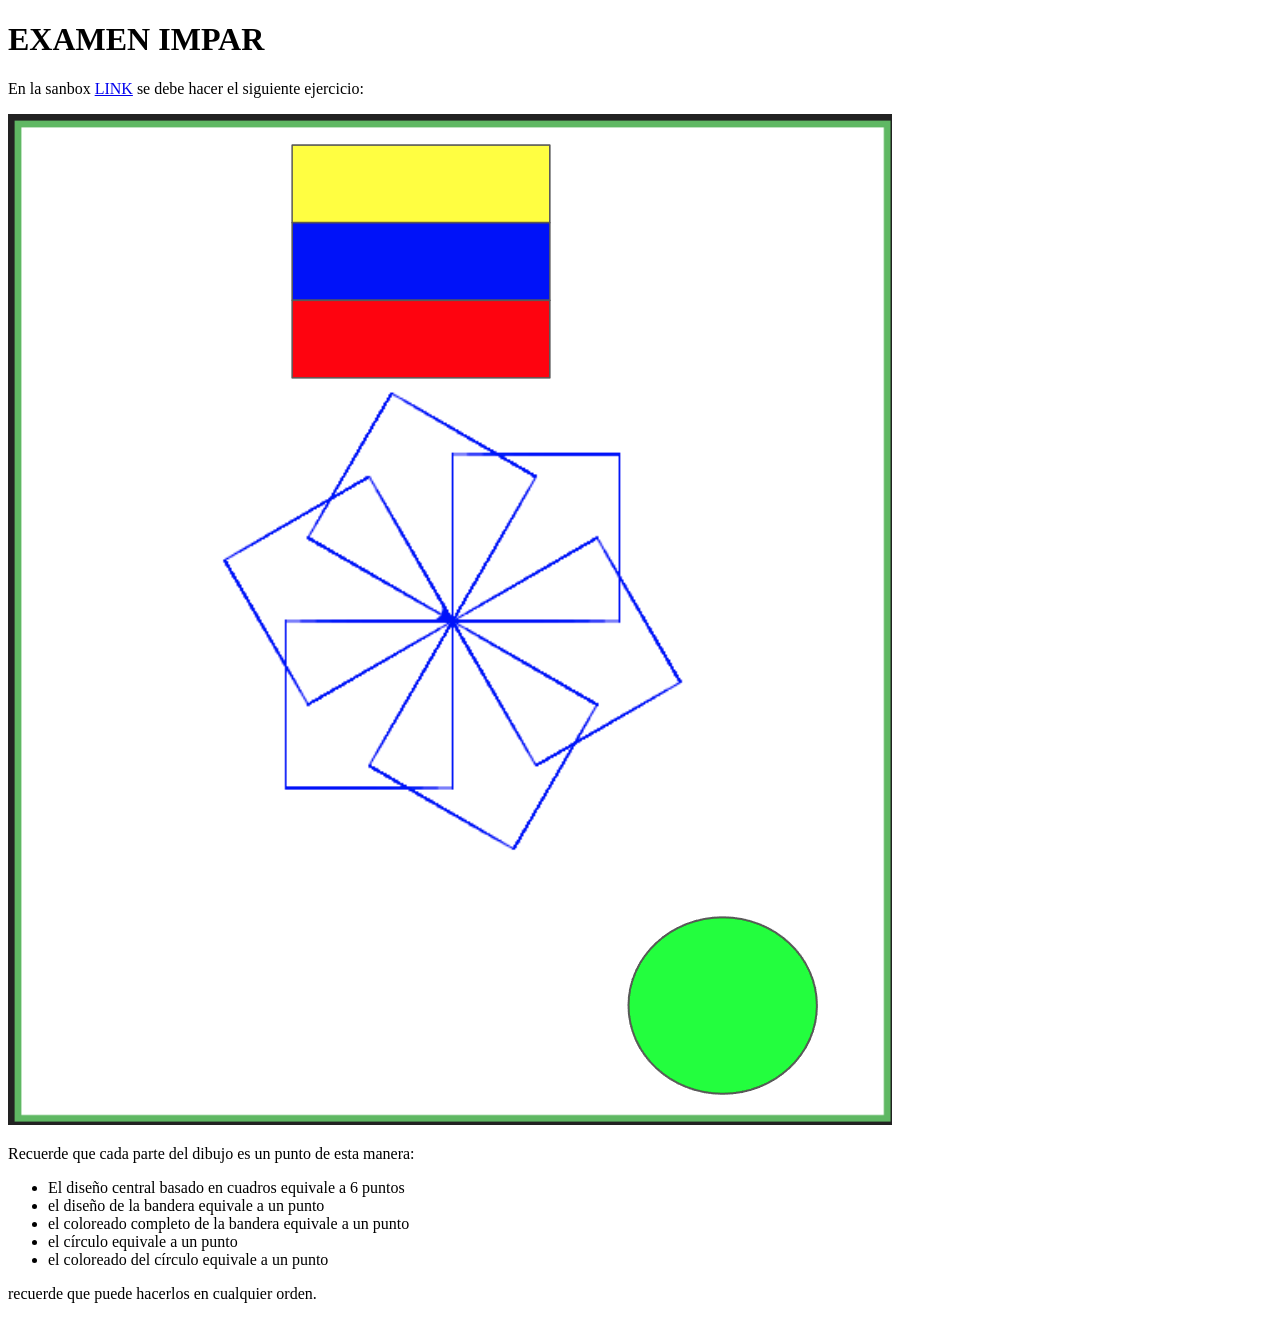
==== impar/impar.html @ 7b75871e "examenes pares e impares noveno" ====
<!DOCTYPE html>
<html lang="en">
<head>
    <meta charset="UTF-8">
    <meta name="viewport" content="width=device-width, initial-scale=1.0">
    <title>Document</title>
</head>
<body>
    <h1>EXAMEN IMPAR</h1>
    <p> En la sanbox <a href="https://pythonsandbox.com/turtle" target="_blank">LINK</a> se debe hacer el siguiente ejercicio:</p>

    <img src="novenoImpar.png" alt="">
    <p>
        Recuerde que cada parte del dibujo es un punto de esta manera:
        <ul>
            <li>
                El diseño central basado en cuadros equivale a 6 puntos
            </li>
            <li>
                el diseño de la bandera equivale a un punto
            </li>
            <li>
                el coloreado completo de la bandera equivale a un punto
            </li>
            <li>
                el círculo equivale a un punto
            </li>
            <li>
                el coloreado del círculo equivale a un punto
            </li>
            
        </ul>
        
        recuerde que puede hacerlos en cualquier orden.
    </p>

</body>
</html>
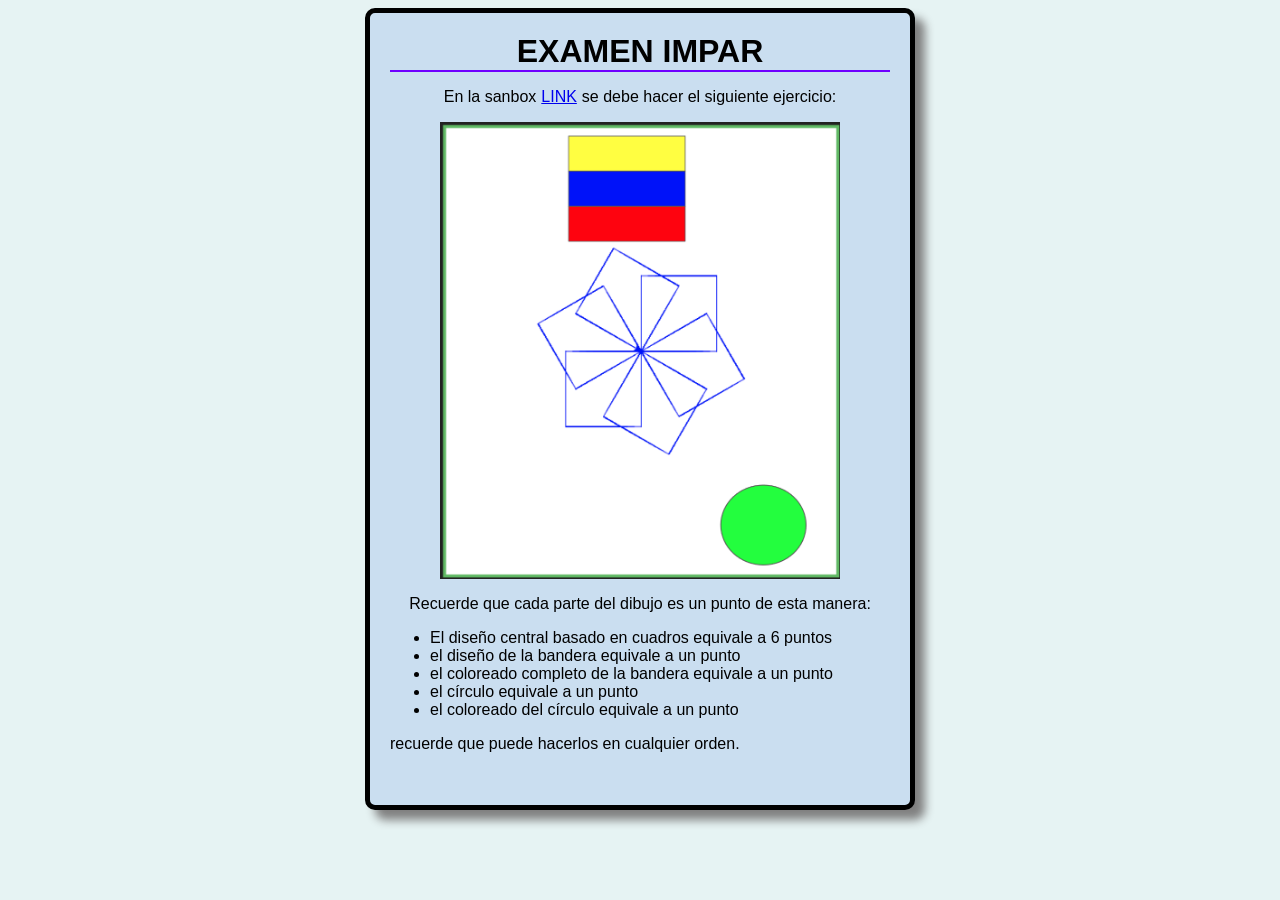
==== commit c32b9681: "estilos" ====
--- a/impar/impar.html
+++ b/impar/impar.html
@@ -4,6 +4,43 @@
     <meta charset="UTF-8">
     <meta name="viewport" content="width=device-width, initial-scale=1.0">
     <title>Document</title>
+<style>
+        html{
+            display: flex;
+            justify-content: center;
+            align-items: center;
+            font-family: Arial, Helvetica, sans-serif;
+            background-color: rgb(230, 243, 243);
+        }
+        body{
+            background-color: rgb(202, 222, 240);
+            border: 5px solid rgb(0, 0, 0);
+            border-radius: 10px;
+            box-shadow: 10px 10px 10px gray;
+            padding: 20px;
+        }
+        h1, h3,a, p{
+            display: flex;
+            justify-content: center;
+        }
+
+        a{
+            padding: 0 5px;
+        }
+        h1{
+            border-bottom: 2px solid rgb(111, 0, 255);
+            /* border-top: 2px solid red; */
+
+            /* display: block; */
+            margin: 0 auto;
+            width: 500px;
+        }
+        img{
+            display: block;
+            margin: 0 auto;
+            width: 400px;
+        }
+    </style>
 </head>
 <body>
     <h1>EXAMEN IMPAR</h1>
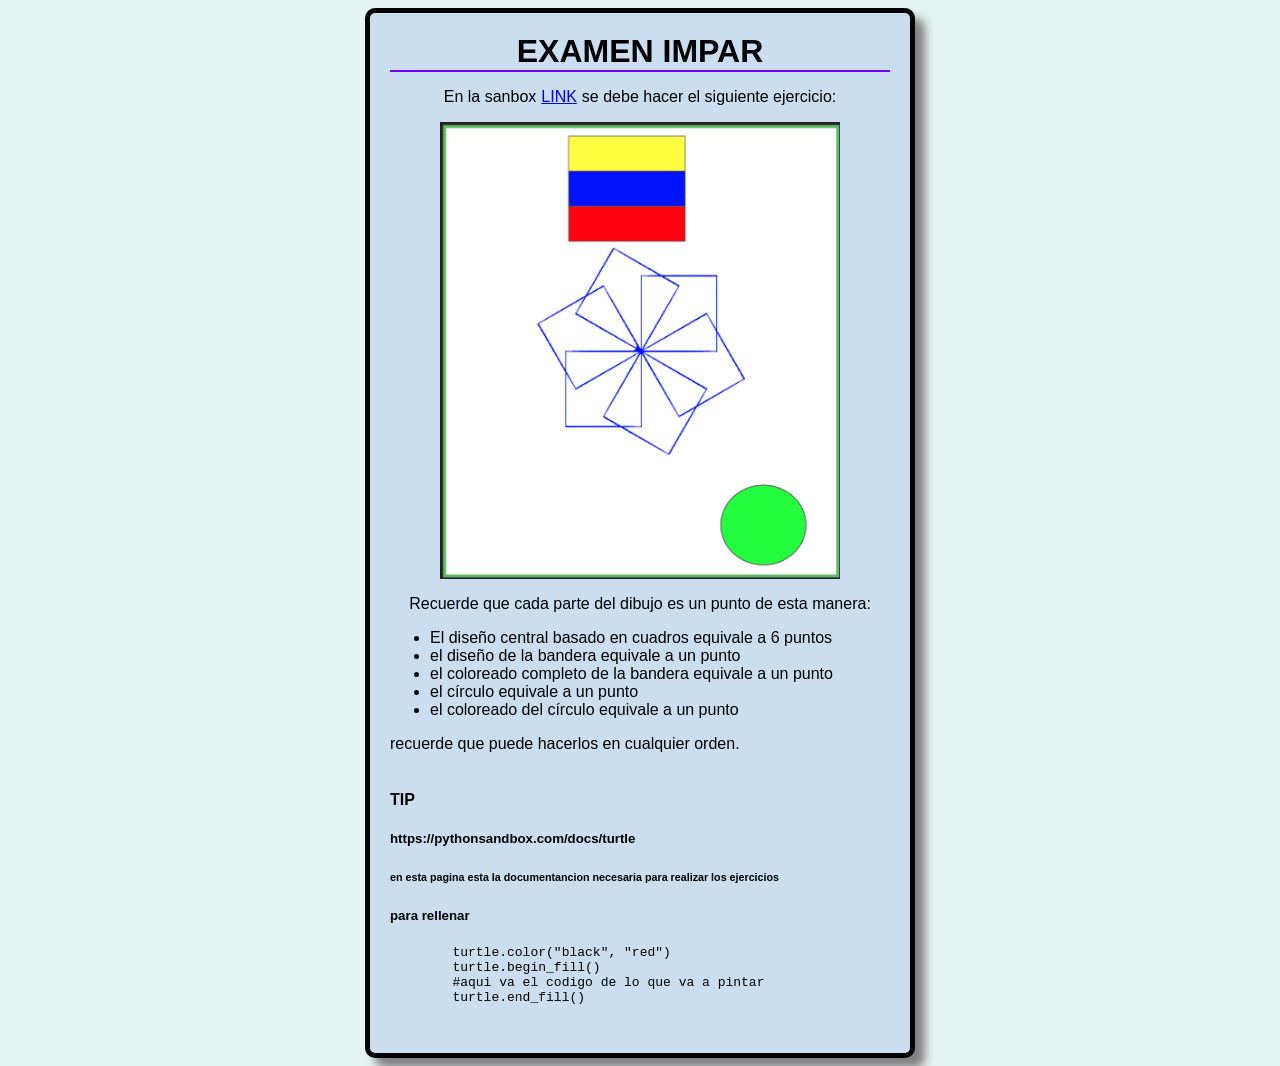
==== commit 48c66ada: "add boton" ====
--- a/impar/impar.html
+++ b/impar/impar.html
@@ -71,5 +71,16 @@
         recuerde que puede hacerlos en cualquier orden.
     </p>
 
+    <h4>TIP</h4>
+    <h5>https://pythonsandbox.com/docs/turtle</h5>
+    <h6>en esta pagina esta la documentancion necesaria para realizar los ejercicios</h6>
+
+    <h5>para rellenar</h5>
+    <pre>
+        turtle.color("black", "red")
+        turtle.begin_fill()
+        #aqui va el codigo de lo que va a pintar
+        turtle.end_fill()
+    </pre>
 </body>
 </html>
